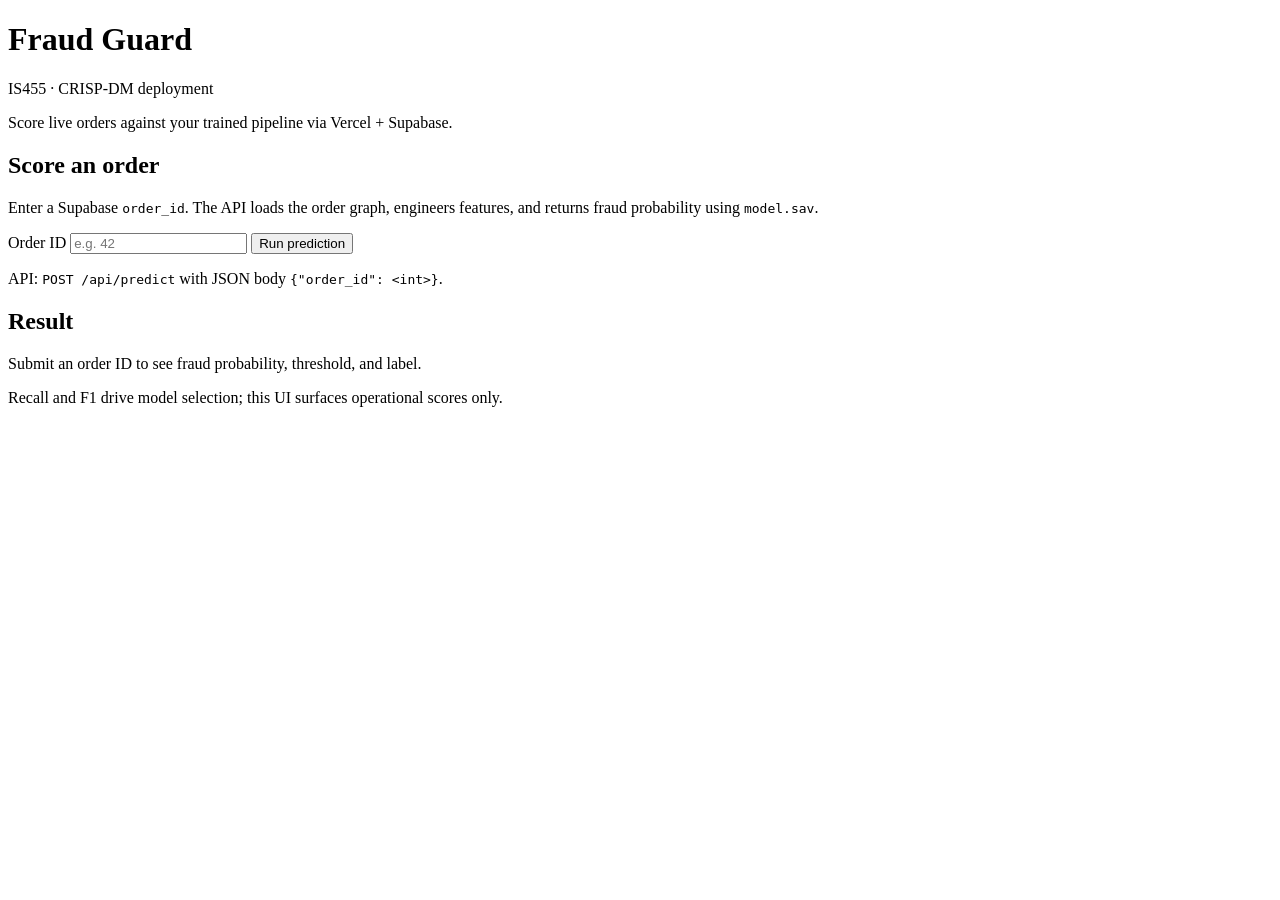
==== public/index.html @ b2fda3e9 "frontend build, env adjustments" ====
<!DOCTYPE html>
<html lang="en">
  <head>
    <meta charset="utf-8" />
    <meta name="viewport" content="width=device-width, initial-scale=1" />
    <meta name="description" content="Real-time fraud risk scoring for orders (IS455 / CRISP-DM deployment)." />
    <title>Fraud Guard — Order scoring</title>
    <link rel="preconnect" href="https://fonts.googleapis.com" />
    <link rel="preconnect" href="https://fonts.gstatic.com" crossorigin />
    <link
      href="https://fonts.googleapis.com/css2?family=DM+Sans:ital,opsz,wght@0,9..40,400;0,9..40,500;0,9..40,600;0,9..40,700;1,9..40,400&family=JetBrains+Mono:wght@400;500&display=swap"
      rel="stylesheet"
    />
    <link rel="stylesheet" href="/styles.css" />
  </head>
  <body>
    <div class="bg-grid" aria-hidden="true"></div>
    <header class="site-header">
      <div class="brand">
        <span class="brand-mark" aria-hidden="true"></span>
        <div>
          <h1 class="brand-title">Fraud Guard</h1>
          <p class="brand-sub">IS455 · CRISP-DM deployment</p>
        </div>
      </div>
      <p class="header-tagline">Score live orders against your trained pipeline via Vercel + Supabase.</p>
    </header>

    <main class="layout">
      <section class="panel panel--form" aria-labelledby="score-heading">
        <h2 id="score-heading" class="panel-title">Score an order</h2>
        <p class="panel-lead">
          Enter a Supabase <code>order_id</code>. The API loads the order graph, engineers features, and returns fraud
          probability using <code>model.sav</code>.
        </p>
        <form id="predict-form" class="predict-form" novalidate>
          <label class="field">
            <span class="field-label">Order ID</span>
            <input
              id="order-id"
              name="order_id"
              type="number"
              inputmode="numeric"
              min="1"
              step="1"
              placeholder="e.g. 42"
              required
              autocomplete="off"
            />
          </label>
          <button type="submit" class="btn btn-primary" id="submit-btn">
            <span class="btn-label">Run prediction</span>
            <span class="btn-spinner" hidden aria-hidden="true"></span>
          </button>
        </form>
        <p class="hint" role="note">
          API: <code>POST /api/predict</code> with JSON body <code>{"order_id": &lt;int&gt;}</code>.
        </p>
      </section>

      <section class="panel panel--result" aria-live="polite" aria-atomic="true">
        <h2 class="panel-title">Result</h2>
        <div id="result-empty" class="result-placeholder">
          <p>Submit an order ID to see fraud probability, threshold, and label.</p>
        </div>
        <div id="result-error" class="result-error" hidden></div>
        <div id="result-card" class="result-card" hidden>
          <div class="result-status" id="result-status"></div>
          <dl class="result-metrics">
            <div class="metric">
              <dt>Order</dt>
              <dd id="metric-order">—</dd>
            </div>
            <div class="metric">
              <dt>Probability (fraud)</dt>
              <dd id="metric-prob">—</dd>
            </div>
            <div class="metric">
              <dt>Threshold</dt>
              <dd id="metric-threshold">—</dd>
            </div>
          </dl>
          <div class="meter-wrap">
            <div class="meter-label">Risk intensity</div>
            <div class="meter" role="presentation">
              <div class="meter-fill" id="meter-fill"></div>
            </div>
          </div>
        </div>
      </section>
    </main>

    <footer class="site-footer">
      <p>Recall and F1 drive model selection; this UI surfaces operational scores only.</p>
    </footer>

    <script src="/app.js" type="module"></script>
  </body>
</html>
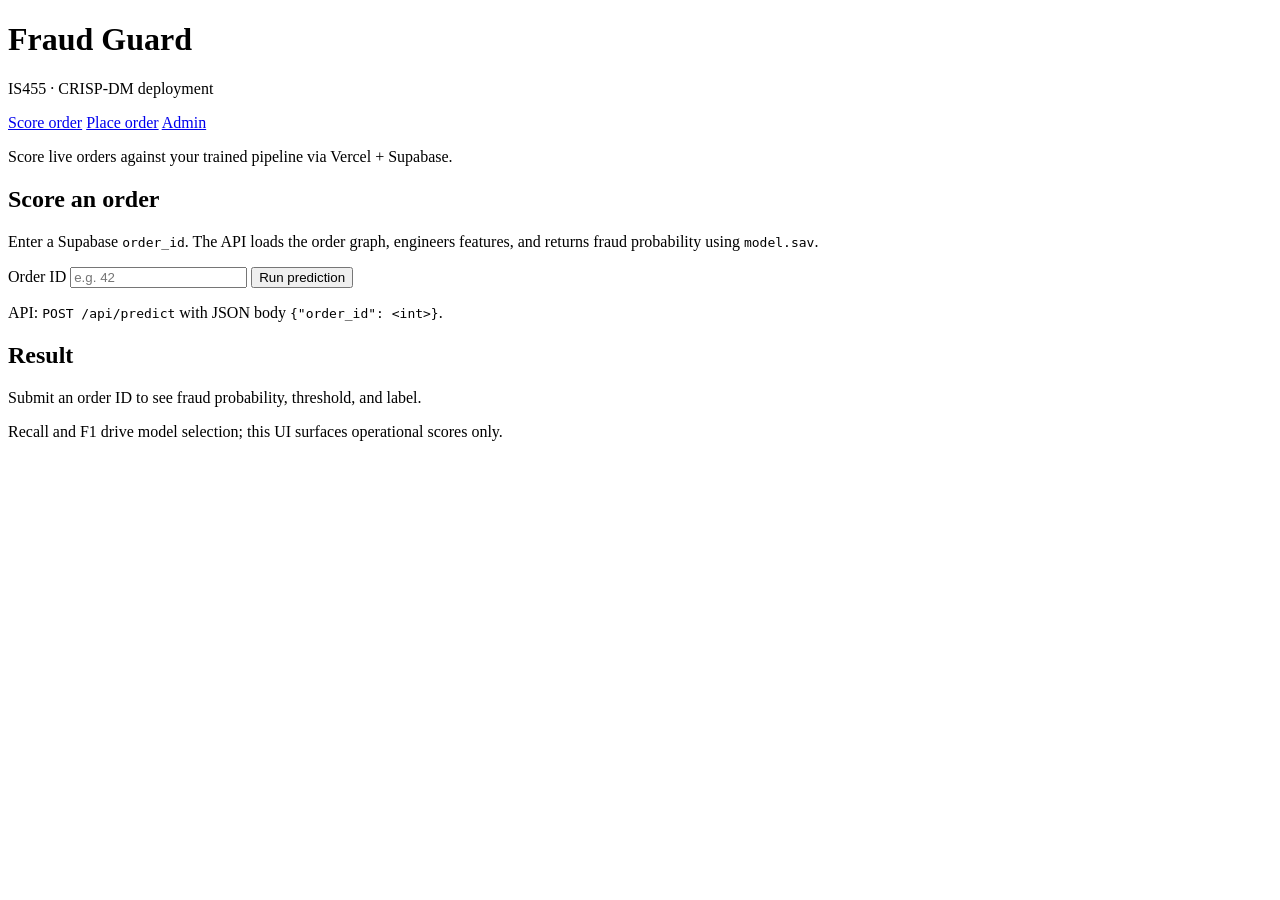
==== commit 5496e28a: "Added Customer Page" ====
--- a/public/index.html
+++ b/public/index.html
@@ -23,6 +23,11 @@
           <p class="brand-sub">IS455 · CRISP-DM deployment</p>
         </div>
       </div>
+      <nav class="site-nav" aria-label="Primary">
+        <a href="/" class="site-nav__link site-nav__link--active">Score order</a>
+        <a href="/place-order" class="site-nav__link">Place order</a>
+        <a href="/admin" class="site-nav__link">Admin</a>
+      </nav>
       <p class="header-tagline">Score live orders against your trained pipeline via Vercel + Supabase.</p>
     </header>
 
